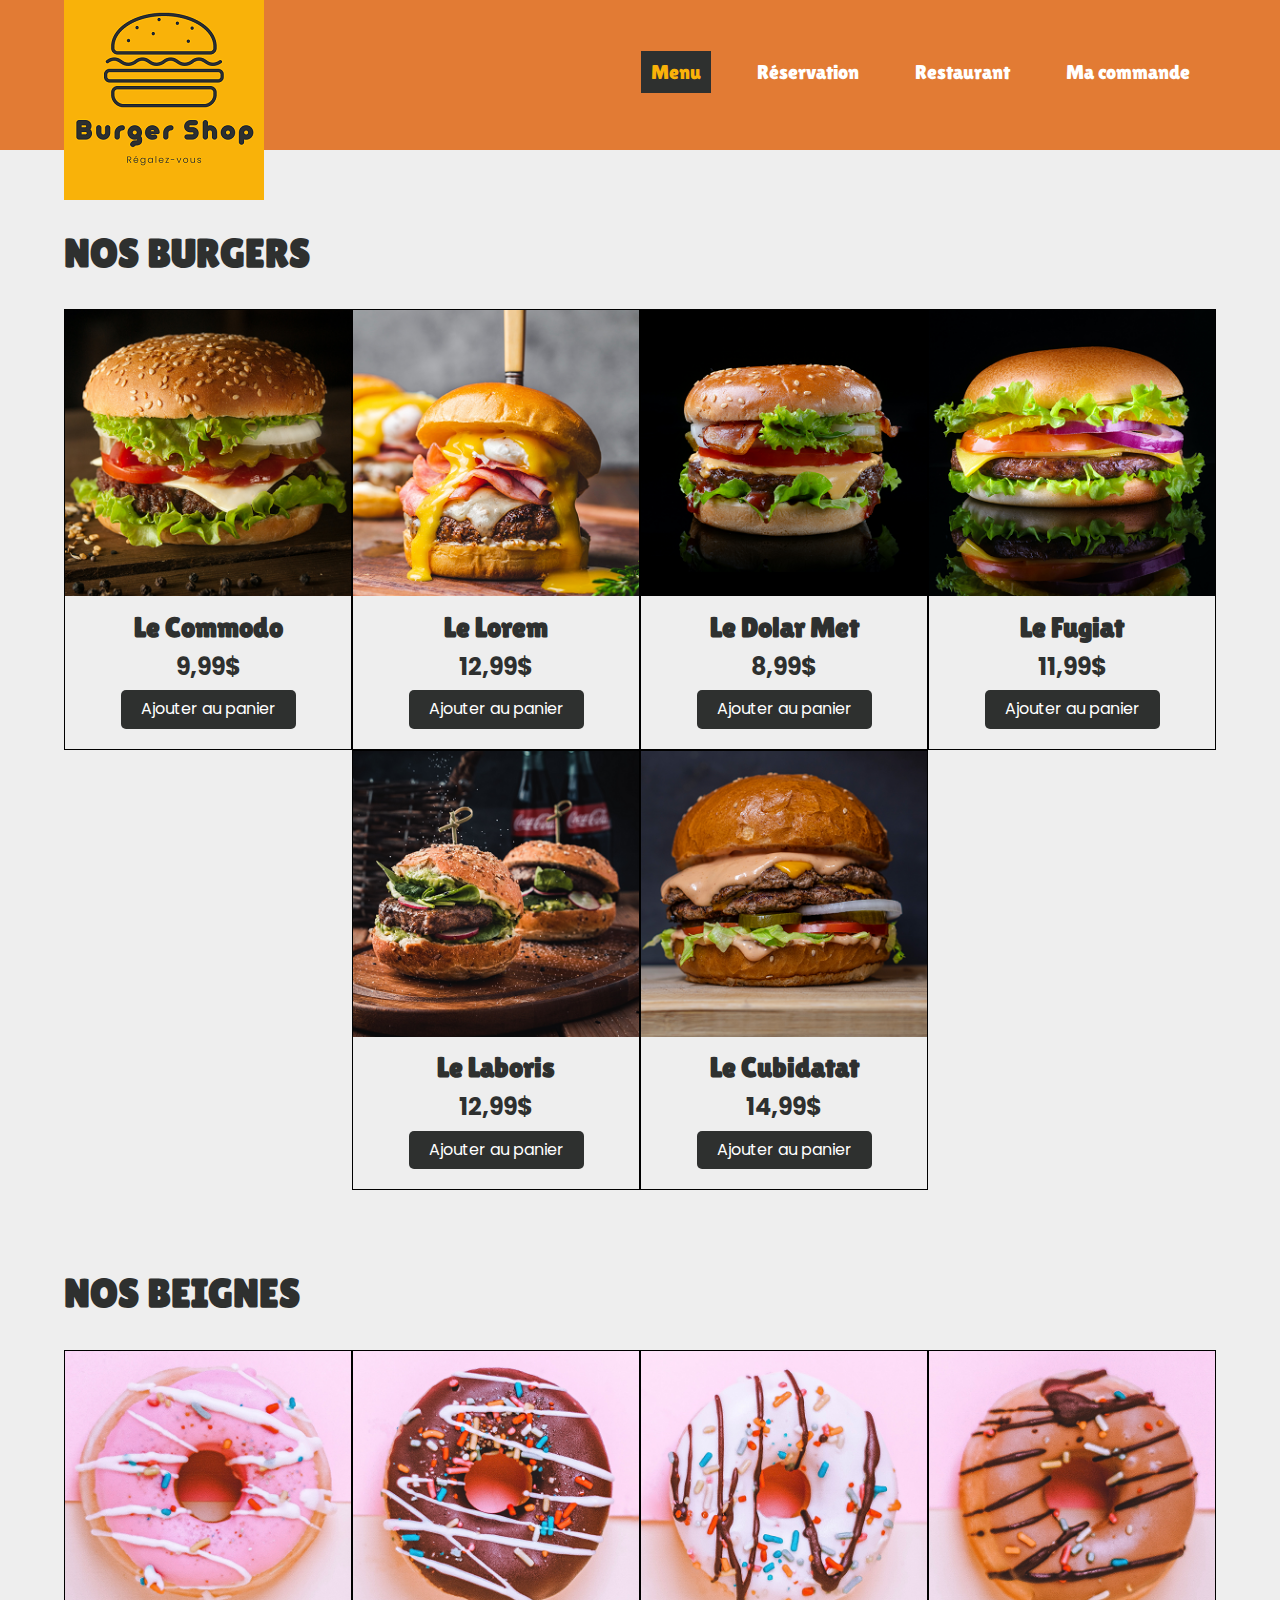
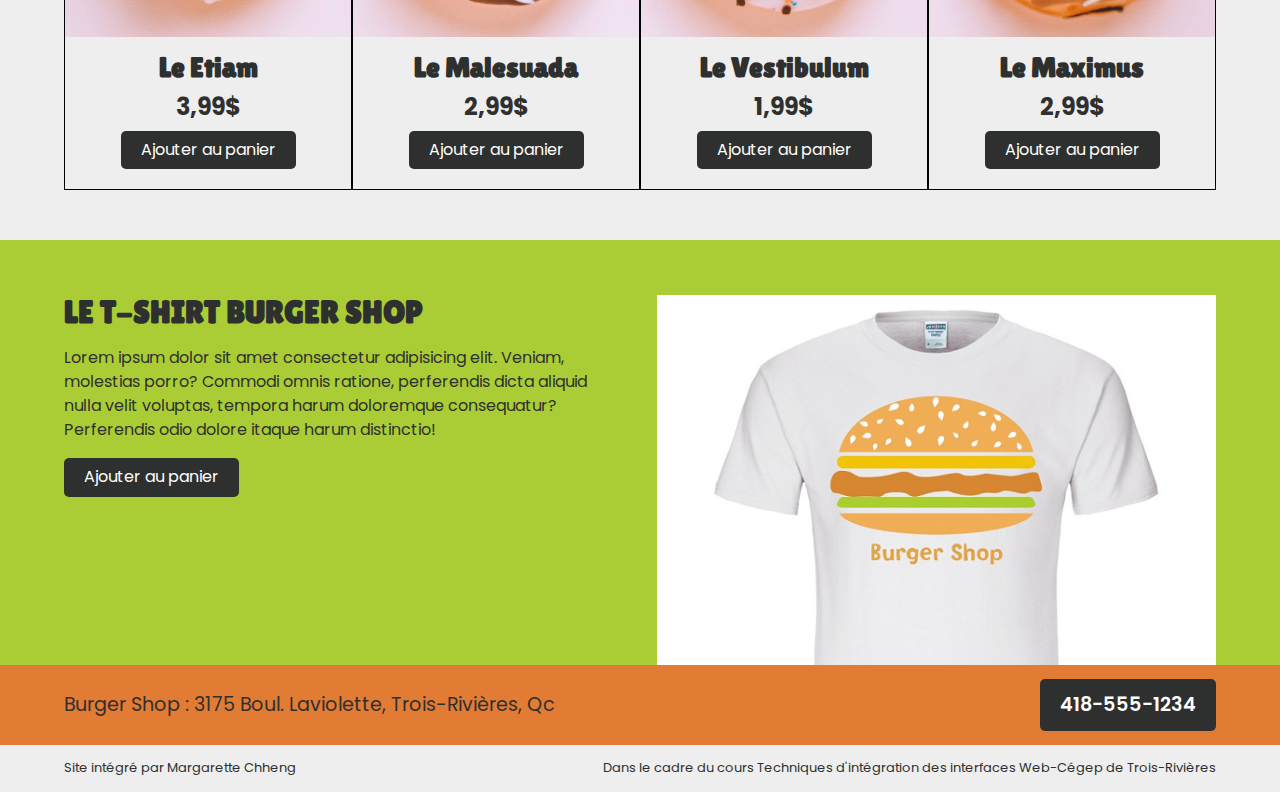
==== index.html @ c9cfc188 "Ajustement image mosaïque" ====
<!DOCTYPE html>
<html lang="fr">

<head>
	<meta charset="utf-8" />
	<title>Burger Shop</title>
	<link rel="stylesheet" href="css/normalize.css" />
	<link rel="stylesheet" href="css/styles.css" />
	<link rel="icon" href="favicon.ico">
</head> 

<body>
	<header>
		<div class="container flex-cotes">
			<h1><a href="index.html"><img src="img/logo.png" alt="logo burger shop"></a></h1>
			<nav>
				<ul>
					<li><a class="active" href="">Menu</a></li>
					<li><a href="reservation.html">Réservation</a></li>
					<li><a href="restaurant.html">Restaurant</a></li>
					<li><a href="">Ma commande</a></li>
				</ul>
			</nav>
		</div>
	</header>
	<main>
		<section class="container">
			<h2>Nos burgers</h2>
			<div class="flex-colonnes">
				<div class="carte">
					<img src="img/menu/commodo.png" alt="commodo">
					<h3>Le Commodo</h3>
					<h4>9,99$</h4>
					<a class="btn" href="#">Ajouter au panier</a>
				</div>
				<div class="carte">
					<img src="img/menu/lorem.png" alt="lorem">
					<h3>Le Lorem</h3>
					<h4>12,99$</h4>
					<a class="btn" href="#">Ajouter au panier</a>
				</div>
				<div class="carte">
					<img src="img/menu/dolar-met.png" alt="dolar-met">
					<h3>Le Dolar Met</h3>
					<h4>8,99$</h4>
					<a class="btn" href="#">Ajouter au panier</a>
				</div>
				<div class="carte">
					<img src="img/menu/fugiat.png" alt="fugiat">
					<h3>Le Fugiat</h3>
					<h4>11,99$</h4>
					<a class="btn" href="#">Ajouter au panier</a>
				</div>
				<div class="carte">
					<img src="img/menu/laboris.png" alt="laboris">
					<h3>Le Laboris</h3>
					<h4>12,99$</h4>
					<a class="btn" href="#">Ajouter au panier</a>
				</div>
				<div class="carte">
					<img src="img/menu/cubidatat.png" alt="cubidatat">
					<h3>Le Cubidatat</h3>
					<h4>14,99$</h4>
					<a class="btn" href="#">Ajouter au panier</a>
				</div>
			</div>
		</section>
		<section class="container">
			<h2>Nos beignes</h2>
			<div class="flex-colonnes">
				<div class="carte">
					<img src="img/menu/etiam.png" alt="etiam">
					<h3>Le Etiam</h3>
					<h4>3,99$</h4>
					<a class="btn" href="#">Ajouter au panier</a>
				</div>
				<div class="carte">
					<img src="img/menu/malesuada.png" alt="malesuada">
					<h3>Le Malesuada</h3>
					<h4>2,99$</h4>
					<a class="btn" href="#">Ajouter au panier</a>
				</div>
				<div class="carte">
					<img src="img/menu/vestibulum.png" alt="vestibulum">
					<h3>Le Vestibulum</h3>
					<h4>1,99$</h4>
					<a class="btn" href="#">Ajouter au panier</a>
				</div>
				<div class="carte">
					<img src="img/menu/maximus.png" alt="maximus">
					<h3>Le Maximus</h3>
					<h4>2,99$</h4>
					<a class="btn" href="#">Ajouter au panier</a>
				</div>
			</div>
		</section>
		<section class="tshirt-burgershop">
			<div class="container">
				<div class="flex-colonnes-space">
					<div class="col-demi">
						<h5>Le T-shirt burger shop</h5>
						<p>Lorem ipsum dolor sit amet consectetur adipisicing elit. Veniam, molestias porro? Commodi omnis ratione, perferendis dicta aliquid nulla velit voluptas, tempora harum doloremque consequatur? Perferendis odio dolore itaque harum distinctio!	
						</p>
						<a class="btn" href="#">Ajouter au panier</a>
					</div>
					<div class="col-demi">
						<img src="img/t-shirt.png" alt="T-shirt Burger Shop">
					</div>
				</div>
			</div>
		</section>
	</main>
	<footer>
		<div class="contact">
			<div class="container">
				<ul class="flex-cotes">
					<li>Burger Shop : 3175 Boul. Laviolette, Trois-Rivières, Qc</li>
					<li><a href="tel:4185551234" class="btn-contact">418-555-1234</a></li>
				</ul>
			</div>
		</div>
		<div class="bottom">
			<div class="container">
				<ul class="flex-cotes">
					<li>Site intégré par Margarette Chheng</li>
					<li>Dans le cadre du cours Techniques d'intégration des interfaces Web-Cégep de Trois-Rivières</li>
				</ul>
			</div>
		</div>
	  </footer>
</body>

</html>
---- css/styles.css ----
@import url('https://fonts.googleapis.com/css2?family=Lilita+One&family=Poppins:ital,wght@0,100;0,200;0,300;0,400;0,500;0,600;0,700;0,800;0,900;1,100;1,200;1,300;1,400;1,500;1,600;1,700;1,800;1,900&display=swap');

*{ box-sizing: border-box;}

body{
	background-color: #EEEEEE;
	color:#2e302f;
	display: flex;
    flex-direction: column;
    min-height: 100vh;
}

.container{
	width: 90%;
	max-width: 1200px;
	margin: 0 auto;
}

main{
    flex-grow: 1;
}

/* ------ Header ------ */

header{
	background-color: #E27B34;
	height: 150px;
}

nav li{
	display: inline-block;
	margin: 16px;
	font-family: 'Lilita One', cursive;
	margin-top: 45px;
}

nav a{
	text-decoration: none;
	color: #FFF;
	font-size: 20px;
	padding: 10px;
}

nav a:hover{
	color: #2e302f;
	padding: 10px;
	background-color: #f9b209;
}

nav ul{
	padding: 0;
	display: inline-block;
}

.active{
	color: #f9b209;
	background-color: #2e302f;
}

/* ------ Contenu ------ */

h1{
	margin-top: 0;
}

h2{
	font-family: 'Lilita One', cursive;
	font-size: 40px;
	margin-top: 80px;
	text-transform:uppercase;
}

h3{
	font-family: 'Lilita One', cursive;
	font-size: 28px;
	margin: 10px 0 10px 0;
}

h4{
	font-family: 'Poppins', sans-serif;
	font-size: 24px;
	margin: 10px 0 10px 0;
}

h5{
	font-family: 'Lilita One', cursive;
	font-size: 32px;
	text-transform:uppercase;
	margin-bottom: 0;
}

h6{
	font-family: 'Poppins', sans-serif;
	font-size: 18px;
	margin-top: 16px;
	margin-bottom: 16px;
}

p{
	font-family: 'Poppins', sans-serif;
	font-size: 16px;
	line-height: 24px;
}

.carte{
	text-align: center;
	border: 1px solid black;
	width: 25%;
	height: auto;
}

.carte img{
    width: 100%;
    object-fit:cover;
}

/* ------ Positionnement ------ */

.flex-cotes{
    display: flex;
    justify-content: space-between;
}

.flex-colonnes{
    display: flex;
    flex-wrap: wrap;
	justify-content: center;
	align-content: center;
}

.flex-colonnes-space{
    display: flex;
    flex-wrap: wrap;
	justify-content: space-between;
}

.flex-cotes-contact{
    display: flex;
    justify-content: space-between;
	align-content: center;
}

.col-demi{
    width: 48.5%;
}


/* ------ Section------ */

.tshirt-burgershop{
	background-color: #aacd35;
	margin-top: 50px;
	height: 425px;
}

.tshirt-burgershop img{
	margin-top: 55px;
	object-fit: cover;
	width: 100%;
}

/* ------ Bouton ------ */

.btn{
	display: inline-block;
	color: #FFF;
	background-color: #2e302f;
	padding: 10px 20px;
	font-family: 'Poppins', sans-serif;
	border-radius: 5px;
	margin-bottom: 20px;
	text-decoration: none;
}

.btn:hover{
	display: inline-block;
	color: #FFF;
	background-color: #E27B34;
	padding: 10px 20px;
	font-family: 'Poppins', sans-serif;
	border-radius: 5px;
	margin-bottom: 20px;
	text-decoration: none;
}

.btn-contact{
	display: inline-block;
	color: #FFF;
	background-color: #2e302f;
	padding: 15px 20px;
	font-family: 'Poppins', sans-serif;
	font-weight: 600;
	border-radius: 5px;
	text-decoration: none;
}

.btn-contact:hover{
	display: inline-block;
	color: #FFF;
	background-color: #aacd35;
	padding: 15px 20px;
	font-family: 'Poppins', sans-serif;
	font-weight: 600;
	border-radius: 5px;
	text-decoration: none;
}

.btn-commandez{
	display: inline-block;
	color: #FFF;
	background-color: #2e302f;
	padding: 10px 20px;
	font-family: 'Poppins', sans-serif;
	border-radius: 5px;
	margin-bottom: 20px;
	text-decoration: none;
}

/* ------ Positionnement avec grid ------ */

.list-img li{
	border: 1px solid rgb(255, 255, 255);
	padding: 0px;
}
  
.list-img{
	padding: 0;
	list-style-type: none;
}

img{
	width: 100%;
}

.grid-mosaique{
	display: grid;
	grid-template-columns: repeat(3, 1fr);
  }

.grid-mosaique li{
	display: flex;
	align-items: center;
	justify-content: center;
}

#mosaique-1{
	grid-column: 1/span 2;
	grid-row: 1/span 2;
}

#mosaique-2{
	grid-column: 3;
	grid-row: 1;
}

#mosaique-3{
	grid-column: 3;
	grid-row: 2;
}

#mosaique-4{
	grid-column: 1;
	grid-row: 3;
}

#mosaique-5{
	grid-column: 1;
	grid-row: 4;
}

#mosaique-6{
	grid-column: 2/span 2;
	grid-row: 3/span 2;
}

#mosaique-4{
	grid-row: ;
	grid-column: ;
}

#mosaique-5{
	grid-row: ;
	grid-column: ;
}

#mosaique-6{
	grid-row: ;
	grid-column: ;
}


/* ------ Formulaire ------ */

legend{
    font-family: 'Poppins', sans-serif;
    font-size: large;
    font-weight: 600;
	margin: 10px 0px 10px 0px;
}

fieldset{
    font-family: 'Poppins', sans-serif;
    padding: 20px;
	margin:10px 0px 20px 0px;
}

input{
    font-family: 'Poppins', sans-serif;
    padding: 8px;
	margin-bottom: 20px;
}

input[type="text"]{
	width: 75%;
}

input[type="email"]{
	width: 75%;
}

label{
    display: block;
}

.radio-group{
	display: flex;
}

.radio-group input[type="radio"]{
	margin-right: 10px;
}

.infolettre{
	display: flex;
}

.infolettre input[type="checkbox"]{
	margin-right: 10px;
}

textarea{
	width: 75%;
	height: 100px;
}

.container-commandez{
	text-align: center;
}

/* ------ Footer ------ */

footer li{
	display: inline-block;
	font-family: 'Poppins', sans-serif;
	font-size: small;
	align-content: center;
}

footer ul{
	padding: 0;
}

.contact{
	display: flex;
	justify-content: center;
	align-items: center;
	background-color: #E27B34;
	height: 80px;
}

.contact ul{
	align-items: center;
	margin: 0;
}

.contact li{
	font-size: larger;
	margin: 0;
}

.bottom{
	background-color: #EEEEEE;
}
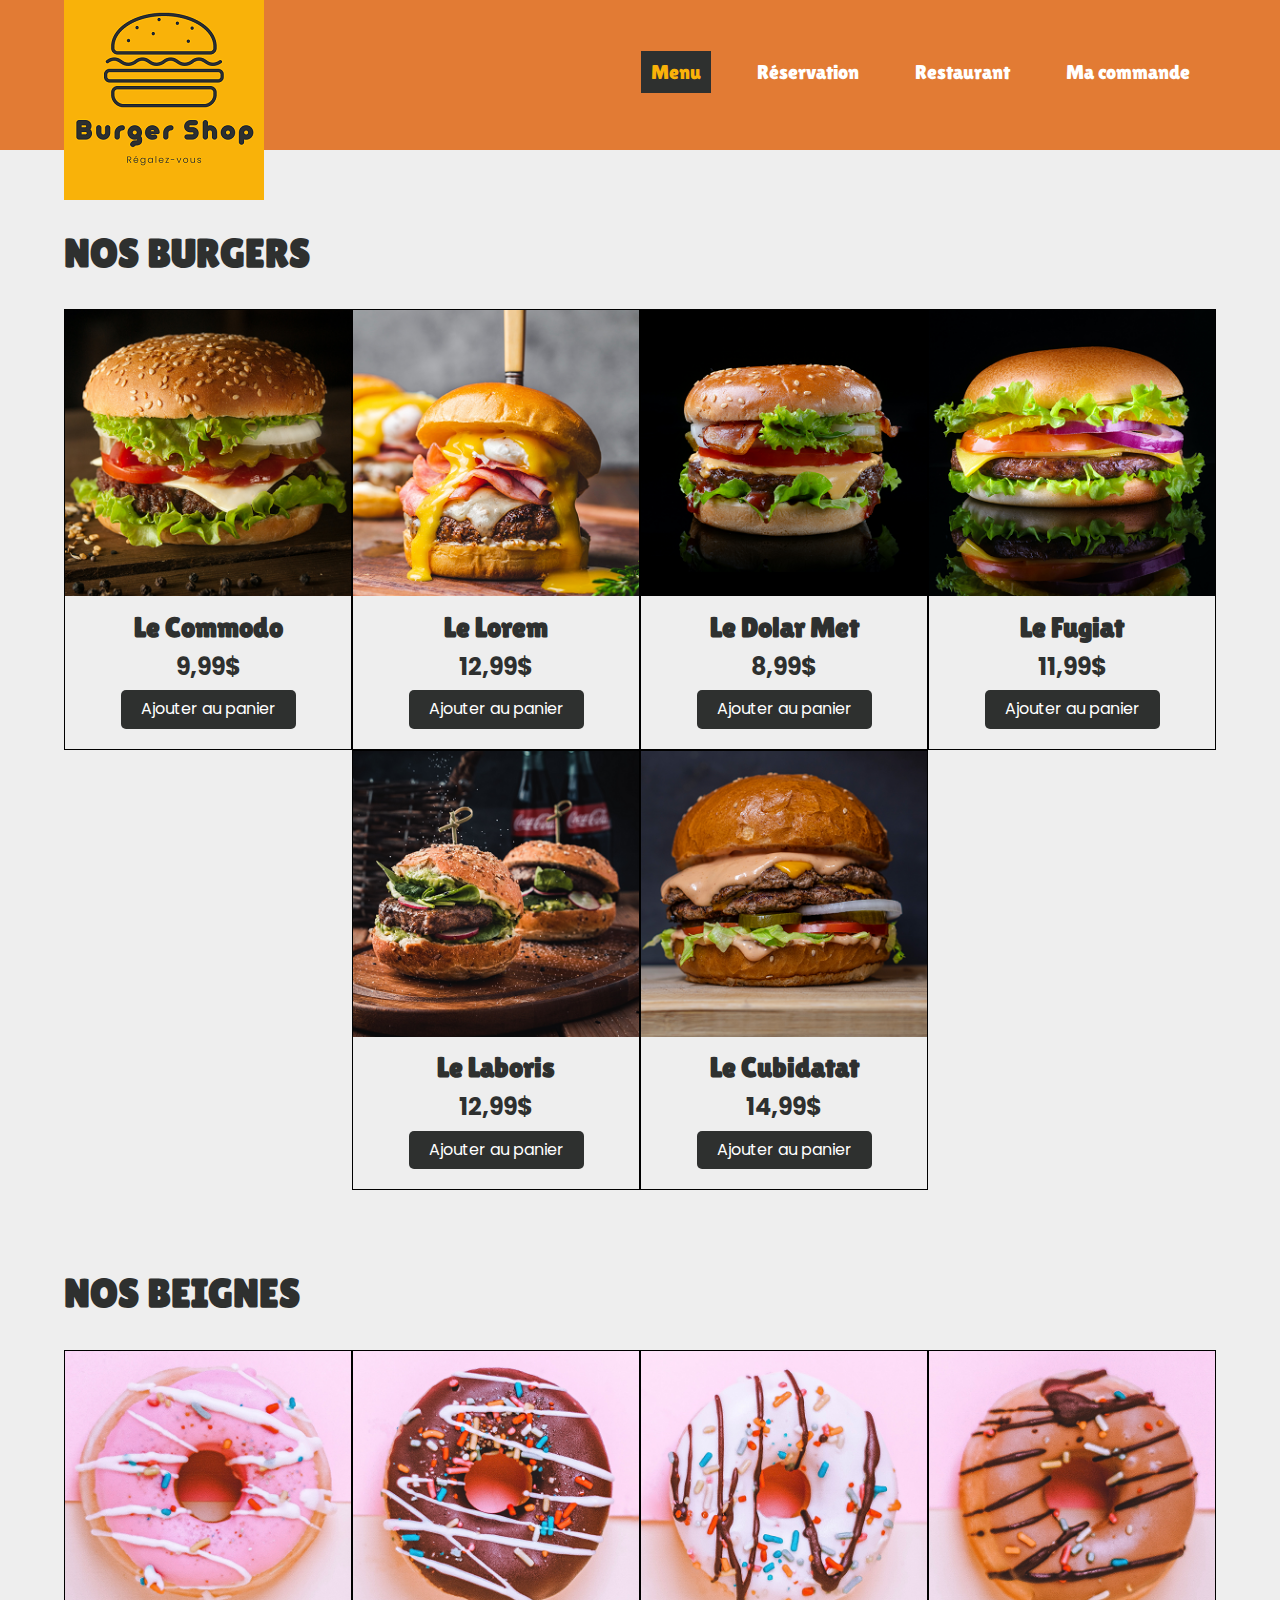
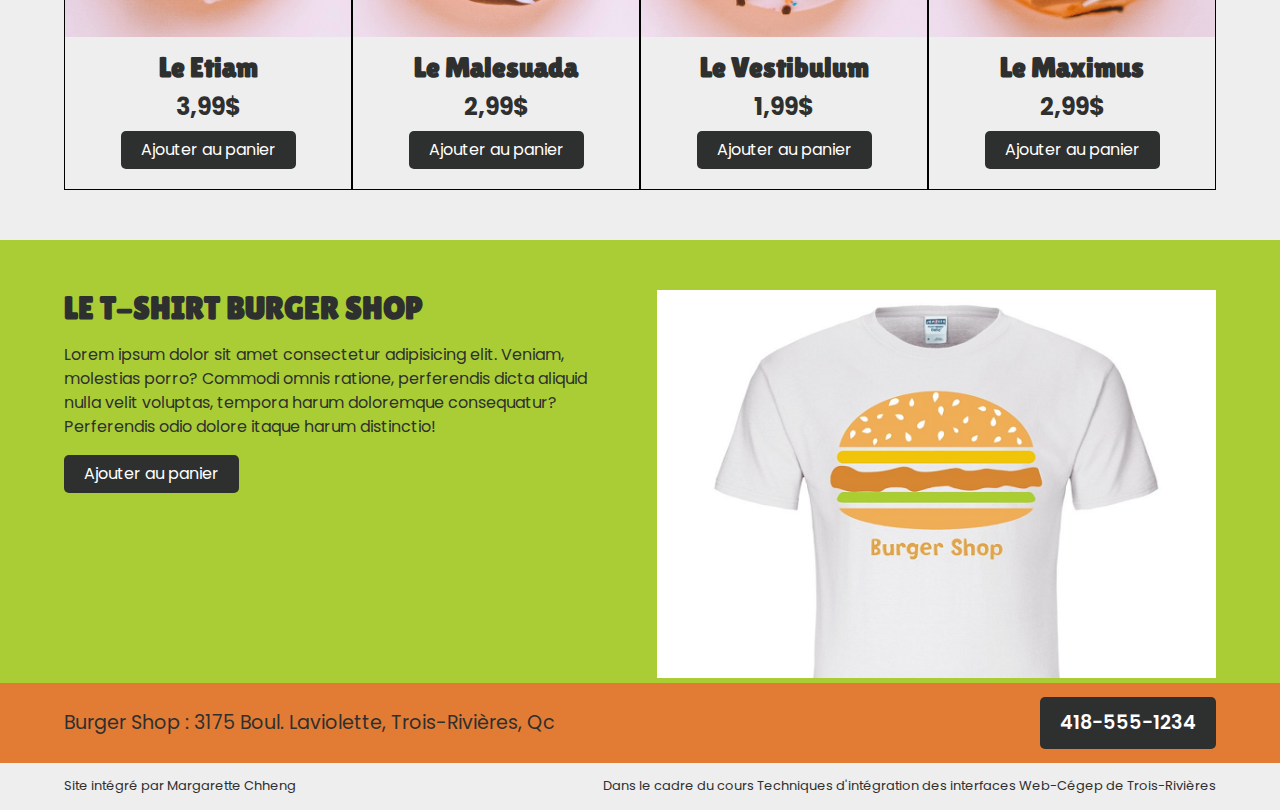
==== commit e6aa6eff: "Ajout URL des pages dans la navigation" ====
--- a/index.html
+++ b/index.html
@@ -2,10 +2,10 @@
 <html lang="fr">
 
 <head>
-	<meta charset="utf-8" />
+	<meta charset="utf-8">
 	<title>Burger Shop</title>
-	<link rel="stylesheet" href="css/normalize.css" />
-	<link rel="stylesheet" href="css/styles.css" />
+	<link rel="stylesheet" href="css/normalize.css">
+	<link rel="stylesheet" href="css/styles.css">
 	<link rel="icon" href="favicon.ico">
 </head> 
 
@@ -18,7 +18,7 @@
 					<li><a class="active" href="">Menu</a></li>
 					<li><a href="reservation.html">Réservation</a></li>
 					<li><a href="restaurant.html">Restaurant</a></li>
-					<li><a href="">Ma commande</a></li>
+					<li><a href="macommande.html">Ma commande</a></li>
 				</ul>
 			</nav>
 		</div>
--- a/css/styles.css
+++ b/css/styles.css
@@ -86,7 +86,7 @@
 	font-family: 'Lilita One', cursive;
 	font-size: 32px;
 	text-transform:uppercase;
-	margin-bottom: 0;
+	margin: 0;
 }
 
 h6{
@@ -114,6 +114,20 @@
     object-fit:cover;
 }
 
+.item{
+	font-family: 'Poppins', sans-serif;
+	font-size: 18px;
+	font-weight: 600;
+}
+
+.item-order{
+	margin-left: 25px;
+}
+
+.item-order li{
+	display: inline-block;
+}
+
 /* ------ Positionnement ------ */
 
 .flex-cotes{
@@ -144,19 +158,67 @@
     width: 48.5%;
 }
 
+.col-1-tier{
+    width: 32%;
+	margin-left: 10%;
+}
+
+.col-2-tier{
+    width: 65.5%;
+}
+
 
 /* ------ Section------ */
 
 .tshirt-burgershop{
 	background-color: #aacd35;
 	margin-top: 50px;
-	height: 425px;
+	padding-top: 50px;
+	padding-bottom: 0;
 }
 
 .tshirt-burgershop img{
-	margin-top: 55px;
 	object-fit: cover;
 	width: 100%;
+}
+
+#macommande{
+	margin: 0;
+	margin-top: 50px;
+}
+
+#macommande li{
+	display: inline-block;
+	font-family: 'Poppins', sans-serif;
+	justify-content: space-between;
+	font-family: 'Poppins', sans-serif;
+}
+
+#macommande ul{
+	padding: 0;
+}
+
+#macommande img{
+	width: 20px;
+	height: 20px;
+}
+
+aside{
+	background-color: #BBBBBB;
+	color: #2e302f;
+	padding: 20px;
+	margin-top: 30px;
+	height: 300px;
+}
+
+aside li{
+	display: inline-block;
+	font-family: 'Poppins', sans-serif;
+	justify-content: space-between;
+}
+
+aside ul{
+	padding: 0;
 }
 
 /* ------ Bouton ------ */
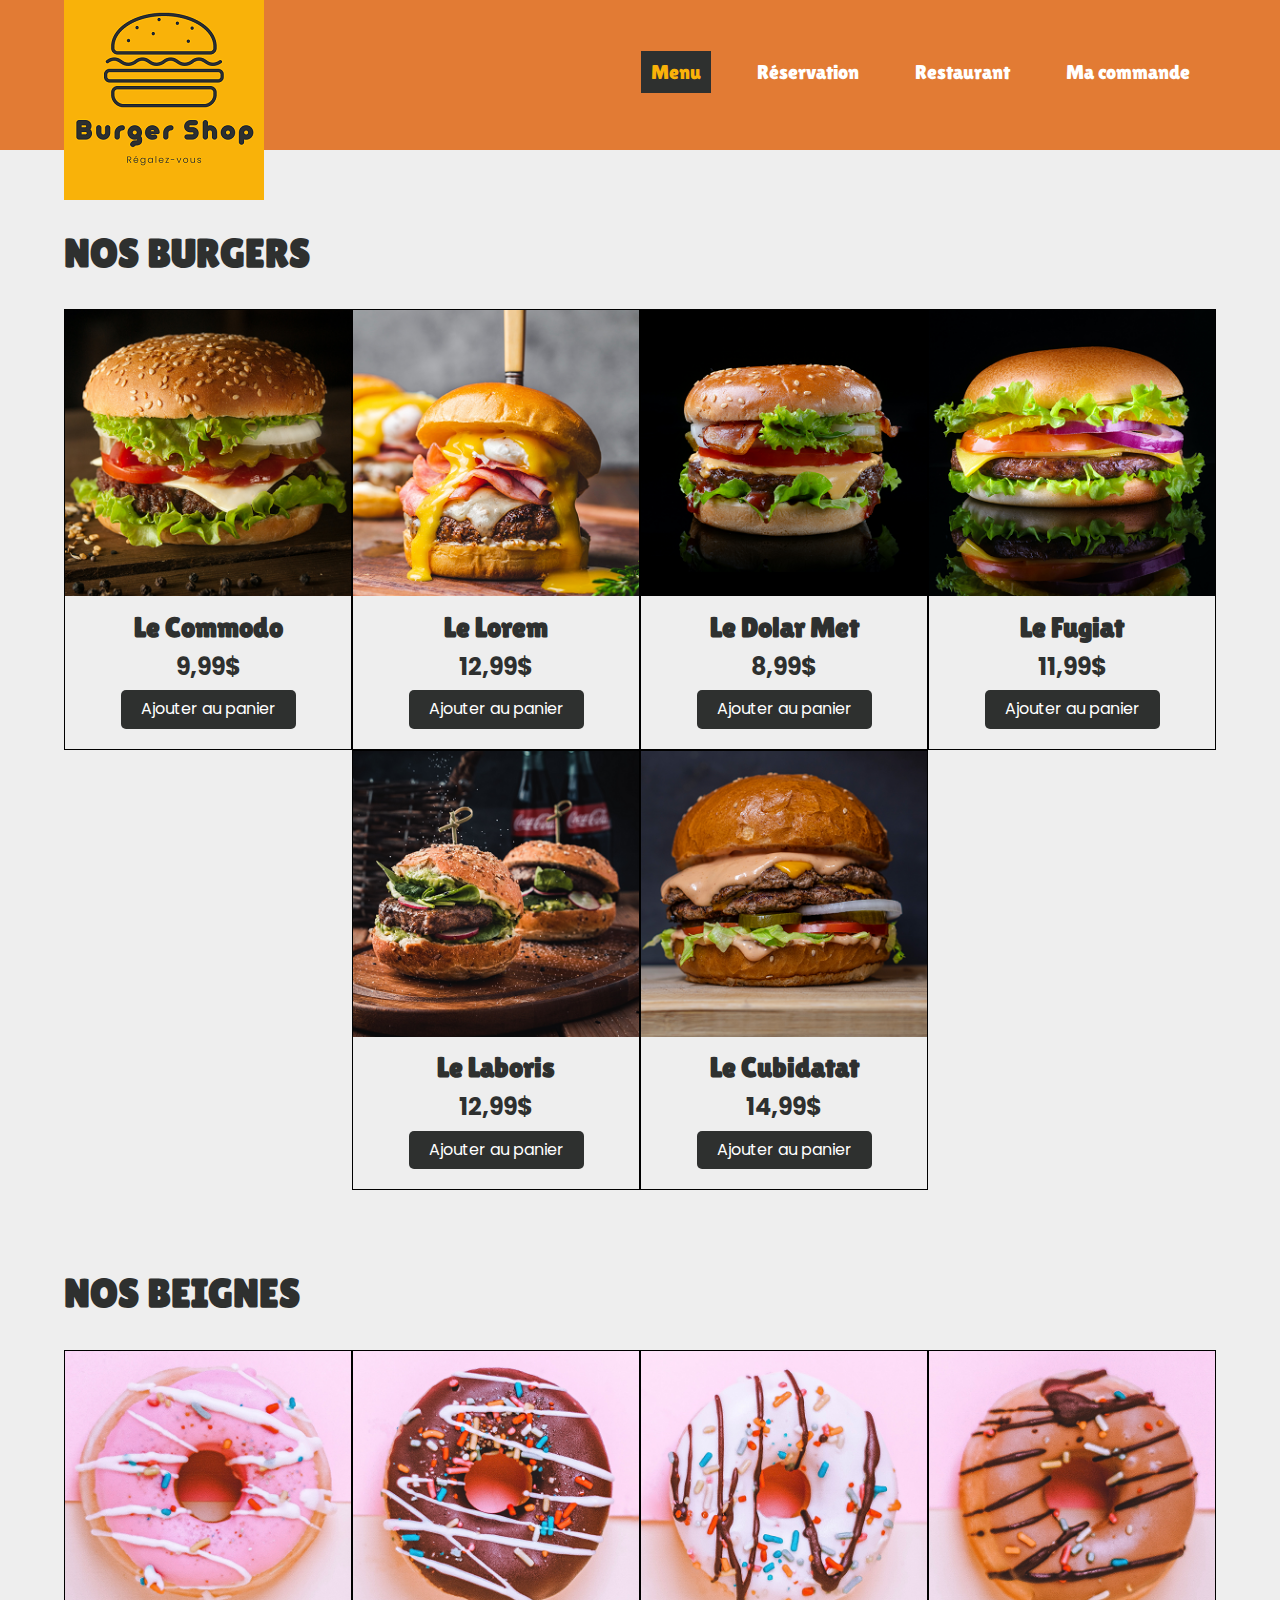
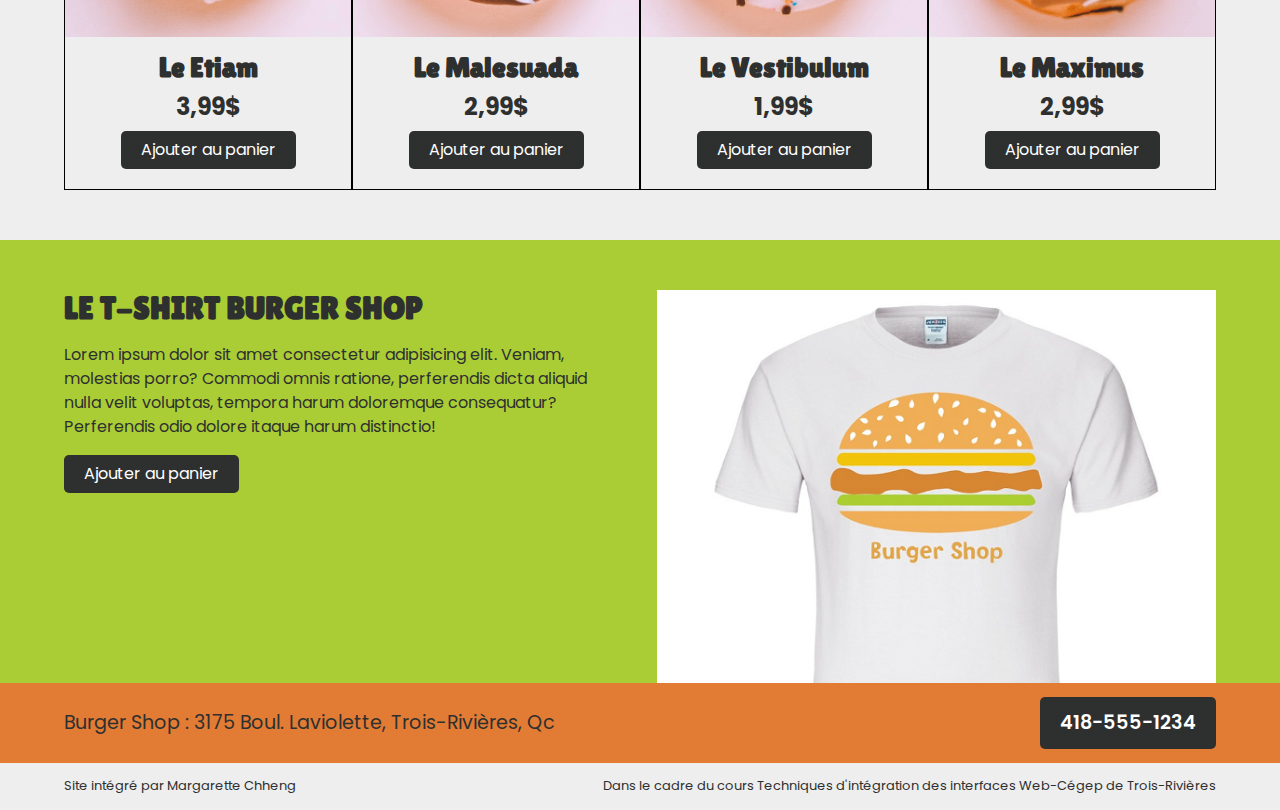
==== commit 8c2470ed: "Fixed image t-shirt sur tous les pages" ====
--- a/index.html
+++ b/index.html
@@ -94,7 +94,7 @@
 				</div>
 			</div>
 		</section>
-		<section class="tshirt-burgershop">
+		<section id="tshirt-burgershop">
 			<div class="container">
 				<div class="flex-colonnes-space">
 					<div class="col-demi">
@@ -104,7 +104,7 @@
 						<a class="btn" href="#">Ajouter au panier</a>
 					</div>
 					<div class="col-demi">
-						<img src="img/t-shirt.png" alt="T-shirt Burger Shop">
+						<img class="image" src="img/t-shirt.png" alt="T-shirt Burger Shop">
 					</div>
 				</div>
 			</div>
--- a/css/styles.css
+++ b/css/styles.css
@@ -128,6 +128,13 @@
 	display: inline-block;
 }
 
+.image{
+	background-size: cover;
+	background-position: center;
+	width: 100%;
+	height: 100%;
+}
+
 /* ------ Positionnement ------ */
 
 .flex-cotes{
@@ -170,7 +177,7 @@
 
 /* ------ Section------ */
 
-.tshirt-burgershop{
+#tshirt-burgershop{
 	background-color: #aacd35;
 	margin-top: 50px;
 	padding-top: 50px;
@@ -357,13 +364,19 @@
     font-family: 'Poppins', sans-serif;
     font-size: large;
     font-weight: 600;
-	margin: 10px 0px 10px 0px;
+	margin: 0px 0px 10px 0px;
+}
+
+label{
+	font-family: 'Poppins', sans-serif;
+	font-size: 18px;
 }
 
 fieldset{
     font-family: 'Poppins', sans-serif;
     padding: 20px;
 	margin:10px 0px 20px 0px;
+	height: 550px;
 }
 
 input{
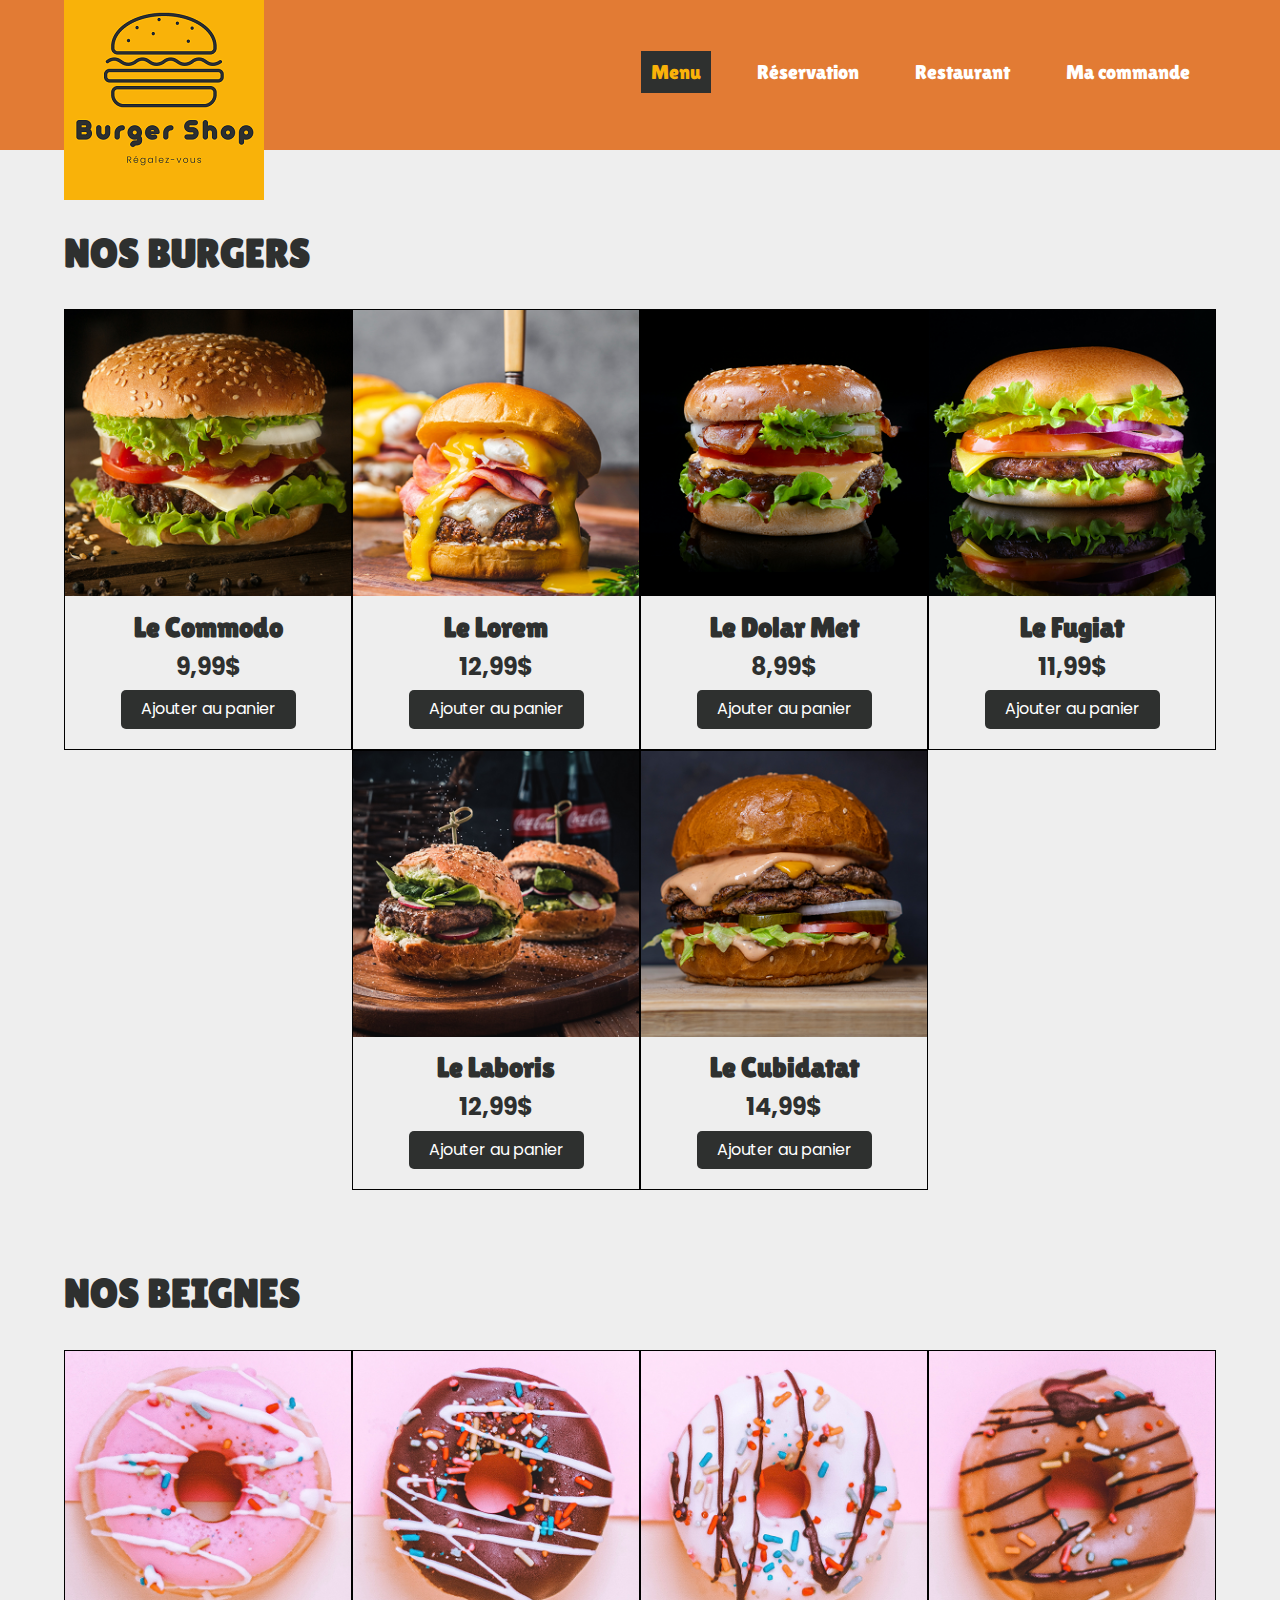
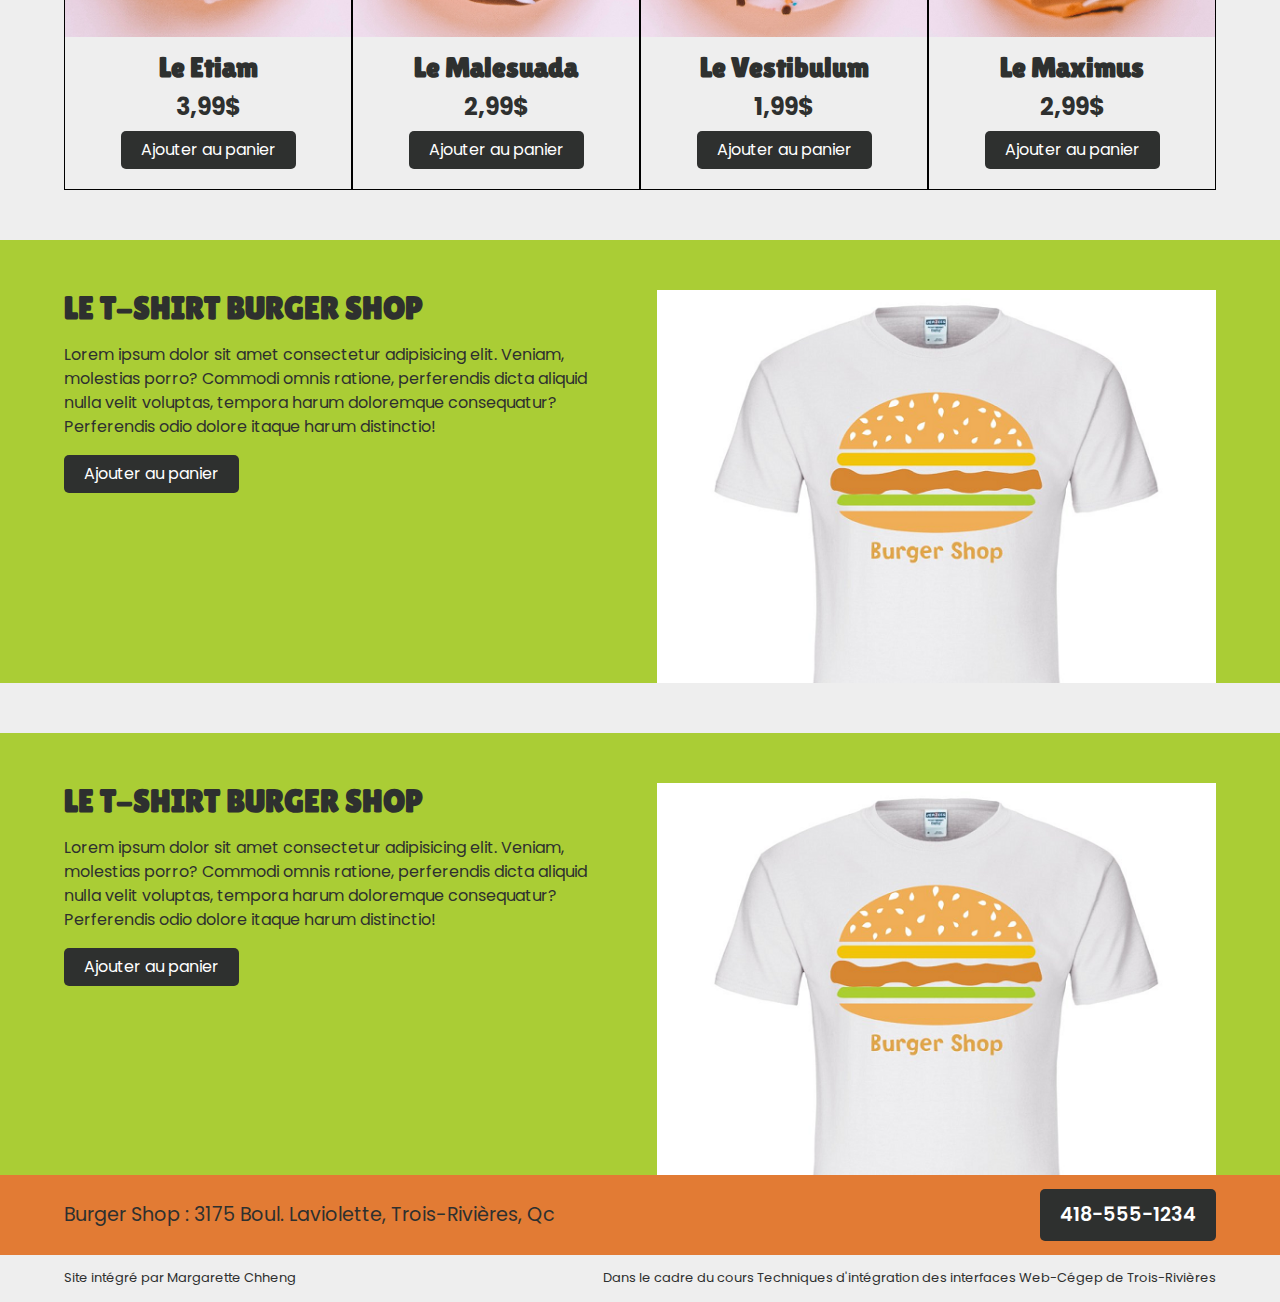
==== commit f5f25db9: "Modification des sections en grid" ====
--- a/index.html
+++ b/index.html
@@ -7,6 +7,7 @@
 	<link rel="stylesheet" href="css/normalize.css">
 	<link rel="stylesheet" href="css/styles.css">
 	<link rel="icon" href="favicon.ico">
+	<meta name="viewport" content="width=device-width, initial-scale=1">
 </head> 
 
 <body>
@@ -23,10 +24,10 @@
 			</nav>
 		</div>
 	</header>
-	<main>
-		<section class="container">
+	<main class="container">
+		<section id="nos-burgers">
 			<h2>Nos burgers</h2>
-			<div class="flex-colonnes">
+			<div class="grid-colonnes">
 				<div class="carte">
 					<img src="img/menu/commodo.png" alt="commodo">
 					<h3>Le Commodo</h3>
@@ -51,13 +52,13 @@
 					<h4>11,99$</h4>
 					<a class="btn" href="#">Ajouter au panier</a>
 				</div>
-				<div class="carte">
+				<div class="carte" id="laboris">
 					<img src="img/menu/laboris.png" alt="laboris">
 					<h3>Le Laboris</h3>
 					<h4>12,99$</h4>
 					<a class="btn" href="#">Ajouter au panier</a>
 				</div>
-				<div class="carte">
+				<div class="carte" id="cubidatat">
 					<img src="img/menu/cubidatat.png" alt="cubidatat">
 					<h3>Le Cubidatat</h3>
 					<h4>14,99$</h4>
@@ -65,9 +66,9 @@
 				</div>
 			</div>
 		</section>
-		<section class="container">
+		<section id="nos-beignes">
 			<h2>Nos beignes</h2>
-			<div class="flex-colonnes">
+			<div class="grid-colonnes">
 				<div class="carte">
 					<img src="img/menu/etiam.png" alt="etiam">
 					<h3>Le Etiam</h3>
@@ -94,6 +95,22 @@
 				</div>
 			</div>
 		</section>
+	</main>
+	<section id="tshirt-burgershop">
+		<div class="container">
+			<div class="flex-colonnes-space">
+				<div class="col-demi">
+					<h5>Le T-shirt burger shop</h5>
+					<p>Lorem ipsum dolor sit amet consectetur adipisicing elit. Veniam, molestias porro? Commodi omnis ratione, perferendis dicta aliquid nulla velit voluptas, tempora harum doloremque consequatur? Perferendis odio dolore itaque harum distinctio!	
+					</p>
+					<a class="btn" href="#">Ajouter au panier</a>
+				</div>
+				<div class="col-demi">
+					<img class="image" src="img/t-shirt.png" alt="T-shirt Burger Shop">
+				</div>
+			</div>
+		</div>
+	</section>
 		<section id="tshirt-burgershop">
 			<div class="container">
 				<div class="flex-colonnes-space">
--- a/css/styles.css
+++ b/css/styles.css
@@ -105,8 +105,6 @@
 .carte{
 	text-align: center;
 	border: 1px solid black;
-	width: 25%;
-	height: auto;
 }
 
 .carte img{
@@ -133,6 +131,10 @@
 	background-position: center;
 	width: 100%;
 	height: 100%;
+}
+
+.show-on-mobile{
+	display: none !important;
 }
 
 /* ------ Positionnement ------ */
@@ -287,9 +289,21 @@
 
 /* ------ Positionnement avec grid ------ */
 
-.list-img li{
-	border: 1px solid rgb(255, 255, 255);
-	padding: 0px;
+.grid-colonnes{
+	display: grid;
+	grid-template-columns: 1fr 1fr 1fr 1fr;
+	align-content: center;
+	gap: 0px;
+}
+
+#laboris{
+	grid-column: 2;
+	grid-row: 2;
+}
+
+#cubidatat{
+	grid-column: 3;
+	grid-row: 2;
 }
   
 .list-img{
@@ -304,7 +318,7 @@
 .grid-mosaique{
 	display: grid;
 	grid-template-columns: repeat(3, 1fr);
-  }
+}
 
 .grid-mosaique li{
 	display: flex;
@@ -455,4 +469,82 @@
 
 .bottom{
 	background-color: #EEEEEE;
-}+}
+
+/* ------ Media Queries ------ */
+
+@media screen and (max-width: 1200px)
+{
+	.grid-colonnes{
+		display: grid;
+		grid-template-columns: 1fr 1fr;		gap: 30px;
+
+	}
+
+	#cubidatat,
+	#laboris{
+		grid-column: auto;
+		grid-row: auto;
+	}
+
+	.grid-mosaique{
+		grid-template-columns: 1fr 1fr;
+	}
+
+	#mosaique-1,
+	#mosaique-2,
+	#mosaique-3,
+	#mosaique-4,
+	#mosaique-5,
+	#mosaique-6{
+		grid-column: auto;
+		grid-row: auto;
+	}
+	
+	.flex-colonnes-space{
+		flex-direction: column;
+	}
+
+	.col-demi{
+		width: 100%;
+	}
+
+}
+
+@media screen and (max-width: 960px)
+{
+	.grid-colonnes{
+		display: grid;
+		grid-template-columns: 1fr;
+		gap: 30px;
+	}
+
+	#cubidatat,
+	#laboris{
+		grid-column: auto;
+		grid-row: auto;
+	}
+
+	.grid-mosaique{
+		grid-template-columns: 1fr;
+	}
+
+	#mosaique-1,
+	#mosaique-2,
+	#mosaique-3,
+	#mosaique-4,
+	#mosaique-5,
+	#mosaique-6{
+		grid-column: auto;
+		grid-row: auto;
+	}
+	
+	.flex-colonnes-space{
+		flex-direction: column;
+	}
+
+	.col-demi{
+		width: 100%;
+	}
+
+}
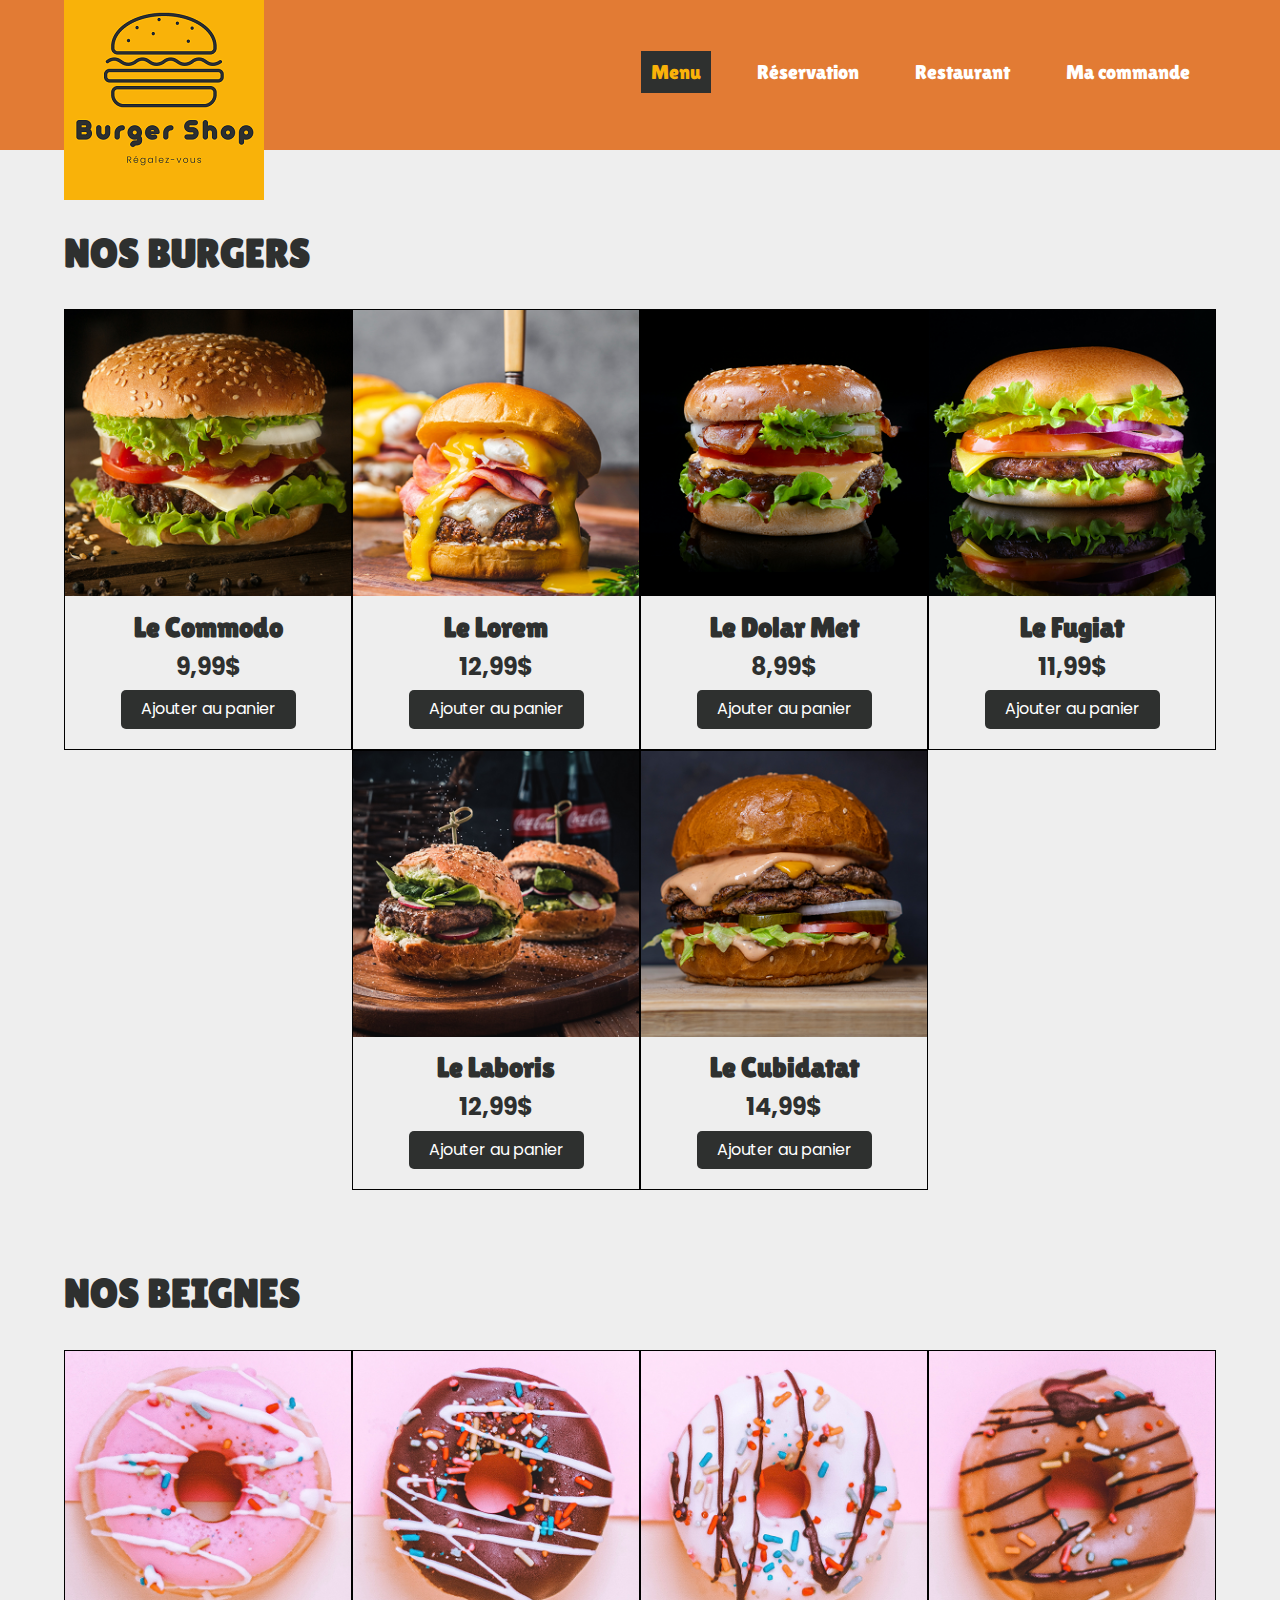
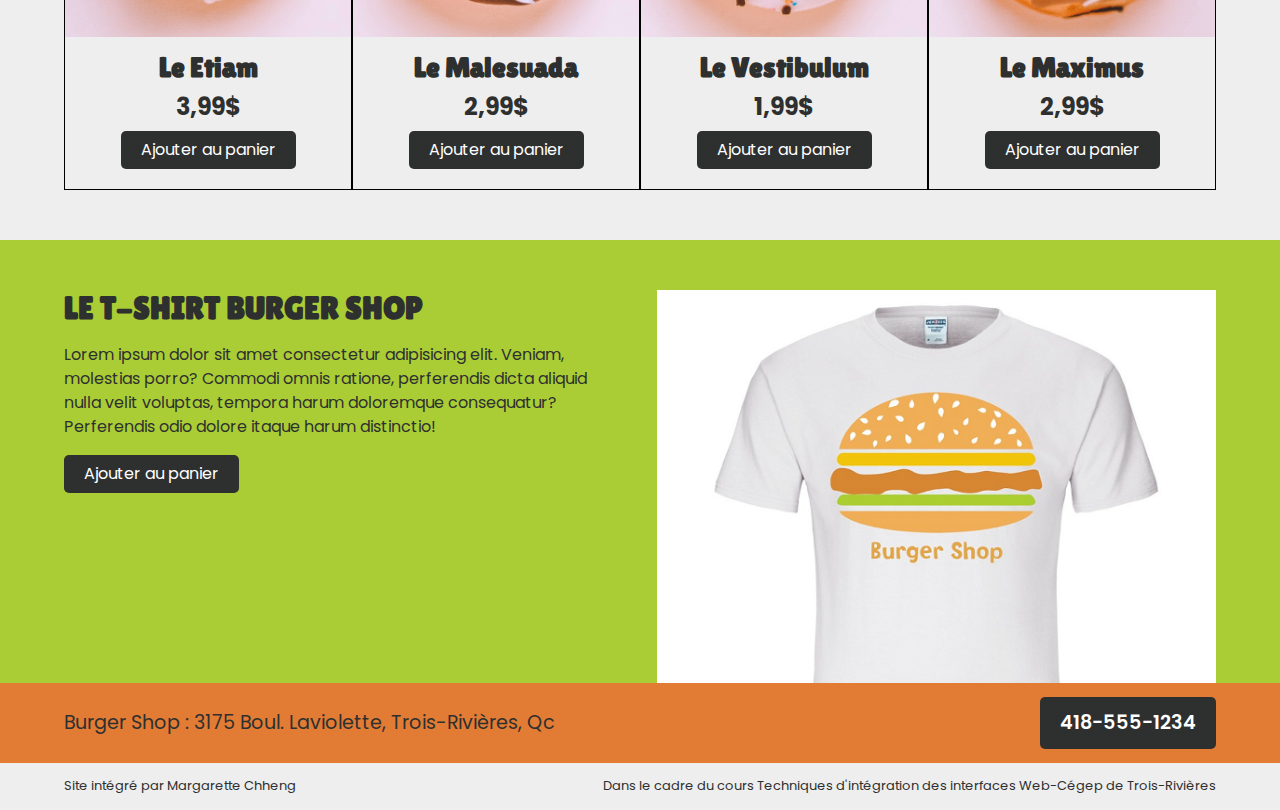
==== commit 7f00a42c: "Modification de la bar de navigation responsive" ====
--- a/index.html
+++ b/index.html
@@ -15,12 +15,15 @@
 		<div class="container flex-cotes">
 			<h1><a href="index.html"><img src="img/logo.png" alt="logo burger shop"></a></h1>
 			<nav>
-				<ul>
+				<ul class="hide-on-mobile">
 					<li><a class="active" href="">Menu</a></li>
 					<li><a href="reservation.html">Réservation</a></li>
 					<li><a href="restaurant.html">Restaurant</a></li>
 					<li><a href="macommande.html">Ma commande</a></li>
 				</ul>
+				<div>
+					<a href="#"><img class="show-on-mobile" src="img/menu-mobile.png" alt="Hamburger icon"></a>
+				</div>
 			</nav>
 		</div>
 	</header>
@@ -111,22 +114,6 @@
 			</div>
 		</div>
 	</section>
-		<section id="tshirt-burgershop">
-			<div class="container">
-				<div class="flex-colonnes-space">
-					<div class="col-demi">
-						<h5>Le T-shirt burger shop</h5>
-						<p>Lorem ipsum dolor sit amet consectetur adipisicing elit. Veniam, molestias porro? Commodi omnis ratione, perferendis dicta aliquid nulla velit voluptas, tempora harum doloremque consequatur? Perferendis odio dolore itaque harum distinctio!	
-						</p>
-						<a class="btn" href="#">Ajouter au panier</a>
-					</div>
-					<div class="col-demi">
-						<img class="image" src="img/t-shirt.png" alt="T-shirt Burger Shop">
-					</div>
-				</div>
-			</div>
-		</section>
-	</main>
 	<footer>
 		<div class="contact">
 			<div class="container">
--- a/css/styles.css
+++ b/css/styles.css
@@ -134,7 +134,10 @@
 }
 
 .show-on-mobile{
-	display: none !important;
+	width: 50px;
+	height: 50px;
+	margin-top: 20px;
+	display: none;
 }
 
 /* ------ Positionnement ------ */
@@ -311,7 +314,7 @@
 	list-style-type: none;
 }
 
-img{
+.grid-mosaique img{
 	width: 100%;
 }
 
@@ -435,6 +438,7 @@
 .container-commandez{
 	text-align: center;
 }
+
 
 /* ------ Footer ------ */
 
@@ -477,8 +481,8 @@
 {
 	.grid-colonnes{
 		display: grid;
-		grid-template-columns: 1fr 1fr;		gap: 30px;
-
+		grid-template-columns: 1fr 1fr;		
+		gap: 30px;
 	}
 
 	#cubidatat,
@@ -547,4 +551,55 @@
 		width: 100%;
 	}
 
-}
+	.hide-on-mobile{
+		display: none !important;
+	}
+
+	.show-on-mobile{
+		display: block !important;
+	}
+
+	.btn{
+		display: inline-block;
+		color: #FFF;
+		background-color: #2e302f;
+		padding: 20px 20px;
+		font-family: 'Poppins', sans-serif;
+		font-size: 20px;
+		border-radius: 5px;
+		margin-bottom: 20px;
+		text-decoration: none;
+	}
+
+	.btn:hover{
+		display: inline-block;
+		color: #FFF;
+		background-color: #E27B34;
+		padding: 20px 20px;
+		font-family: 'Poppins', sans-serif;
+		font-size: 20px;
+		border-radius: 5px;
+		margin-bottom: 20px;
+		text-decoration: none;
+	}
+
+}
+
+@media screen and (max-width: 570px)
+{
+	.flex-cotes{
+		flex-direction: column;
+		align-items: center;
+		gap: 10px;
+		text-align: center;
+	}
+
+	.contact{
+		display: flex;
+		justify-content: center;
+		align-items: center;
+		background-color: #E27B34;
+		height: 150px;
+	}
+
+}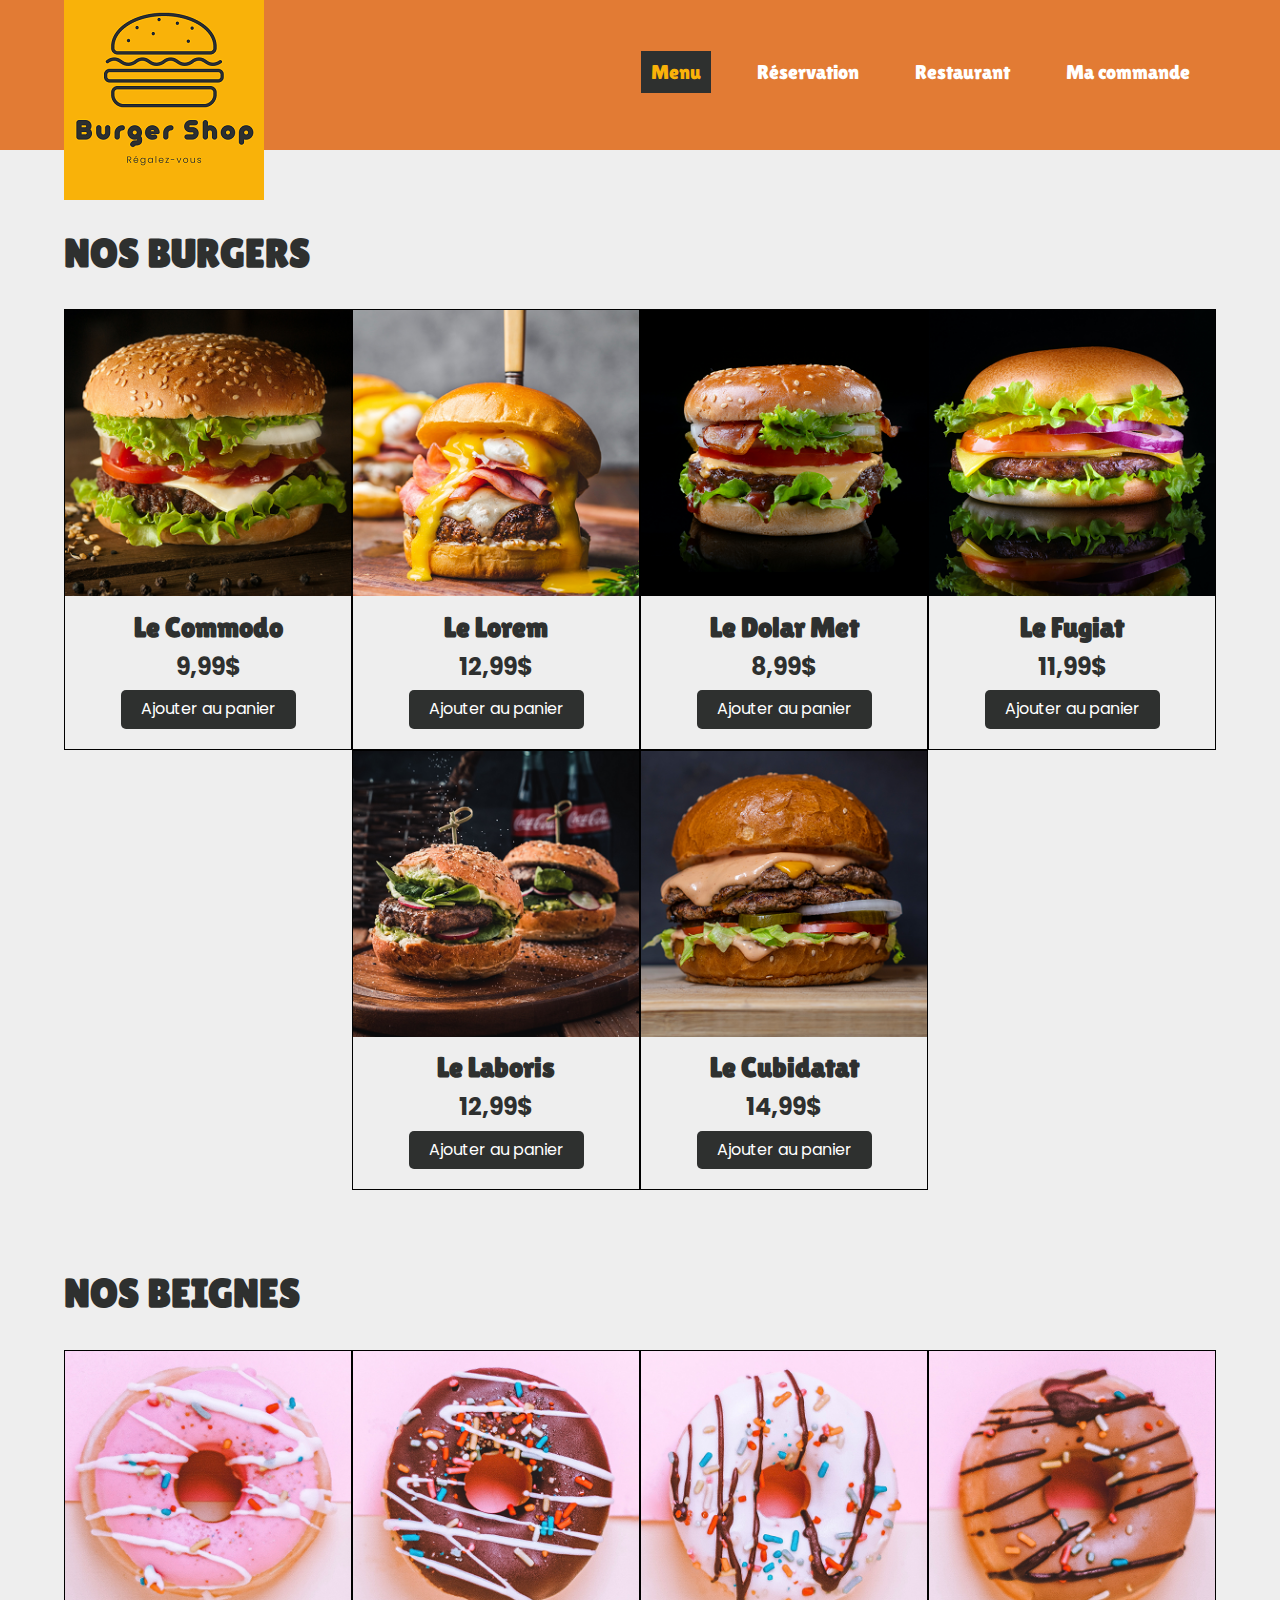
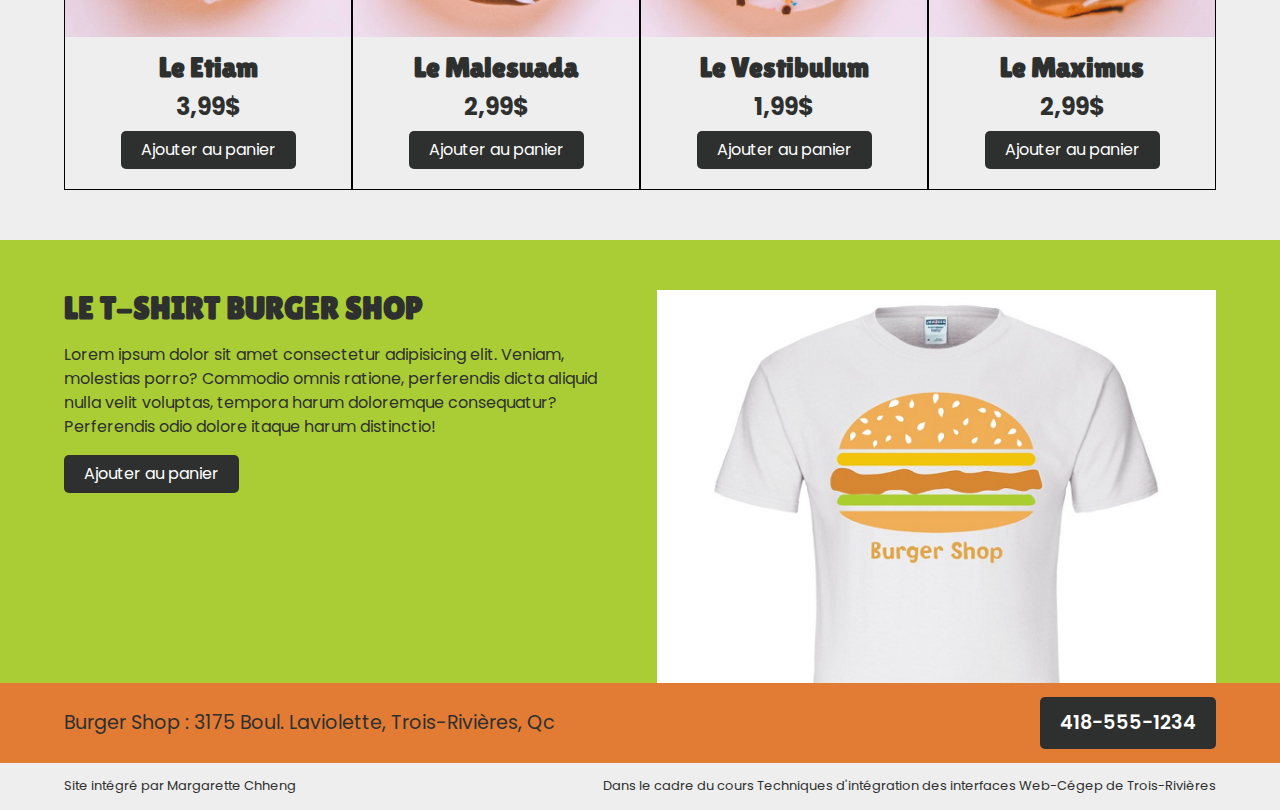
==== commit 60918433: "Complétion de la page d'accueil" ====
--- a/index.html
+++ b/index.html
@@ -16,7 +16,7 @@
 			<h1><a href="index.html"><img src="img/logo.png" alt="logo burger shop"></a></h1>
 			<nav>
 				<ul class="hide-on-mobile">
-					<li><a class="active" href="">Menu</a></li>
+					<li><a class="active" href="index.html">Menu</a></li>
 					<li><a href="reservation.html">Réservation</a></li>
 					<li><a href="restaurant.html">Restaurant</a></li>
 					<li><a href="macommande.html">Ma commande</a></li>
@@ -104,7 +104,7 @@
 			<div class="flex-colonnes-space">
 				<div class="col-demi">
 					<h5>Le T-shirt burger shop</h5>
-					<p>Lorem ipsum dolor sit amet consectetur adipisicing elit. Veniam, molestias porro? Commodi omnis ratione, perferendis dicta aliquid nulla velit voluptas, tempora harum doloremque consequatur? Perferendis odio dolore itaque harum distinctio!	
+					<p>Lorem ipsum dolor sit amet consectetur adipisicing elit. Veniam, molestias porro? Commodio omnis ratione, perferendis dicta aliquid nulla velit voluptas, tempora harum doloremque consequatur? Perferendis odio dolore itaque harum distinctio!	
 					</p>
 					<a class="btn" href="#">Ajouter au panier</a>
 				</div>
--- a/css/styles.css
+++ b/css/styles.css
@@ -199,7 +199,19 @@
 	margin-top: 50px;
 }
 
+#macommande-beignes{
+	margin: 0;
+	margin-top: 50px;
+}
+
 #macommande li{
+	display: inline-block;
+	font-family: 'Poppins', sans-serif;
+	justify-content: space-between;
+	font-family: 'Poppins', sans-serif;
+}
+
+#macommande-beignes li{
 	display: inline-block;
 	font-family: 'Poppins', sans-serif;
 	justify-content: space-between;
@@ -208,9 +220,20 @@
 
 #macommande ul{
 	padding: 0;
+	list-style-type: none;
+}
+
+#macommande-beignes ul{
+	padding: 0;
+	list-style-type: none;
 }
 
 #macommande img{
+	width: 20px;
+	height: 20px;
+}
+
+#macommande-beignes img{
 	width: 20px;
 	height: 20px;
 }
@@ -357,21 +380,6 @@
 #mosaique-6{
 	grid-column: 2/span 2;
 	grid-row: 3/span 2;
-}
-
-#mosaique-4{
-	grid-row: ;
-	grid-column: ;
-}
-
-#mosaique-5{
-	grid-row: ;
-	grid-column: ;
-}
-
-#mosaique-6{
-	grid-row: ;
-	grid-column: ;
 }
 
 
@@ -559,30 +567,6 @@
 		display: block !important;
 	}
 
-	.btn{
-		display: inline-block;
-		color: #FFF;
-		background-color: #2e302f;
-		padding: 20px 20px;
-		font-family: 'Poppins', sans-serif;
-		font-size: 20px;
-		border-radius: 5px;
-		margin-bottom: 20px;
-		text-decoration: none;
-	}
-
-	.btn:hover{
-		display: inline-block;
-		color: #FFF;
-		background-color: #E27B34;
-		padding: 20px 20px;
-		font-family: 'Poppins', sans-serif;
-		font-size: 20px;
-		border-radius: 5px;
-		margin-bottom: 20px;
-		text-decoration: none;
-	}
-
 }
 
 @media screen and (max-width: 570px)
